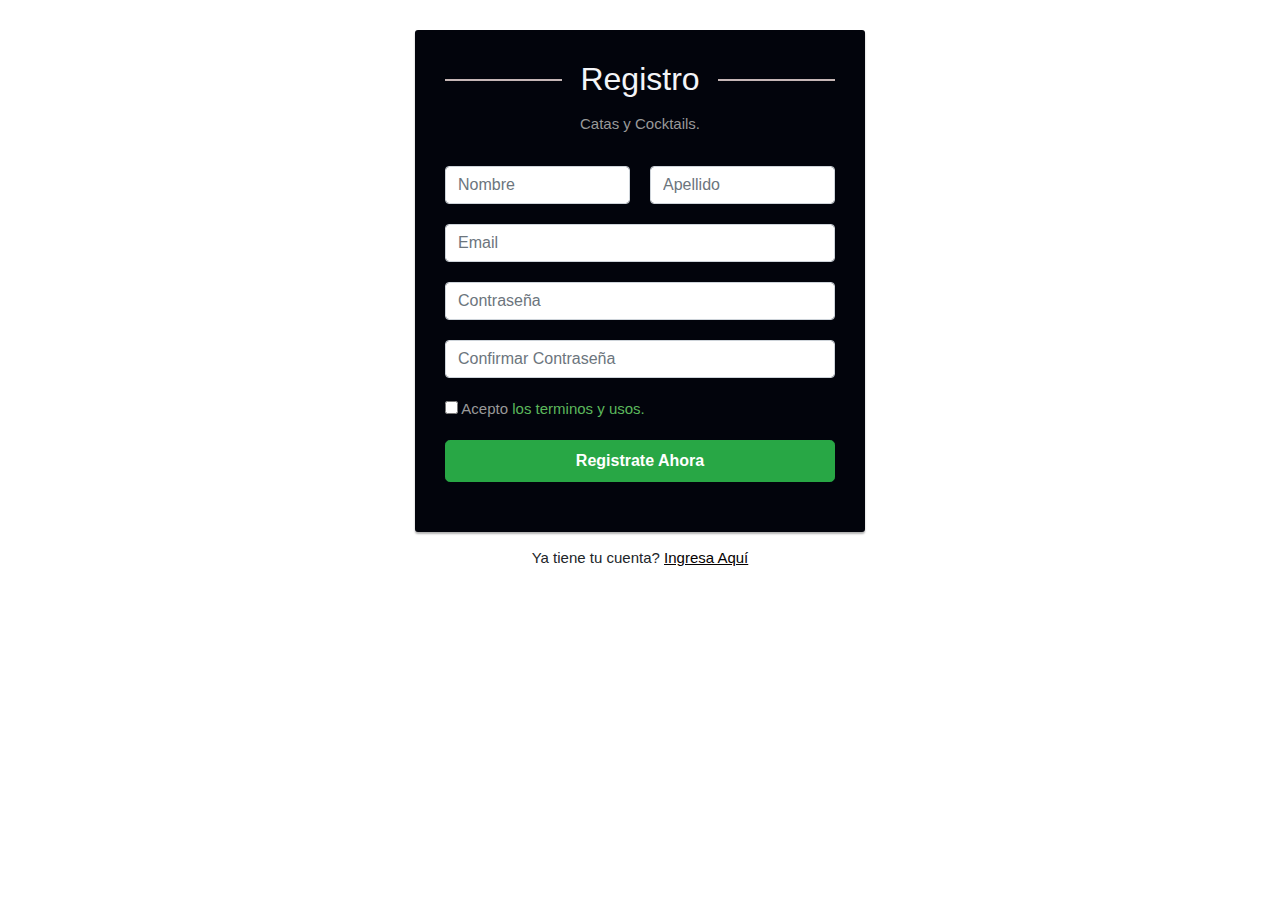
==== indexx.html @ 1f7248c1 "creacion de registro" ====
<!DOCTYPE html>
<html lang="en">
<head>
    <meta charset="UTF-8">
    <meta http-equiv="X-UA-Compatible" content="IE=edge">
    <meta name="viewport" content="width=device-width, initial-scale=1.0">
    <link rel="stylesheet" href="stylef.css">
    <title>Bootstrap Simple Registration Form</title>
    <link rel="stylesheet" href="https://stackpath.bootstrapcdn.com/bootstrap/4.5.0/css/bootstrap.min.css">
    <link rel="stylesheet" href="https://maxcdn.bootstrapcdn.com/font-awesome/4.7.0/css/font-awesome.min.css">
    <script src="https://code.jquery.com/jquery-3.5.1.min.js"></script>
    <script src="https://cdn.jsdelivr.net/npm/popper.js@1.16.0/dist/umd/popper.min.js"></script>
    <script src="https://stackpath.bootstrapcdn.com/bootstrap/4.5.0/js/bootstrap.min.js"></script>
    <title>Document</title>
</head>
<body>
    <div class="signup-form">
        <form action="/examples/actions/confirmation.php" method="post">
            <h2>Registro</h2>
            <p class="hint-text">Catas y Cocktails.</p>
            <div class="form-group">
                <div class="row">
                    <div class="col">
                        <input type="text" class="form-control" name="first_name" placeholder="Nombre" required="required">
                    </div>
                    <div class="col">
                        <input type="text" class="form-control" name="last_name" placeholder="Apellido" required="required">
                    </div>
                </div>
            </div>
            <div class="form-group">
                <input type="email" class="form-control" name="email" placeholder="Email" required="required">
            </div>
            <div class="form-group">
                <input type="password" class="form-control" name="password" placeholder="Contraseña" required="required">
            </div>
            <div class="form-group">
                <input type="password" class="form-control" name="confirm_password" placeholder="Confirmar Contraseña" required="required">
            </div>
            <div class="form-group">
                <label class="form-check-label">
                    <input type="checkbox" required="required"> Acepto
                    <a href="#">los terminos y usos.</a>
                    
                </label>
            </div>
            <div class="form-group">
                <button type="submit" class="btn btn-success btn-lg btn-block">Registrate Ahora</button>
            </div>
        </form>
        <div class="text-center">Ya tiene tu cuenta?
            <a href="#">Ingresa Aquí</a>
        </div>
    </div>
    
</body>
</html>
---- stylef.css ----
body {
    color: #fff;
    background: #05010d;
    font-family: 'Roboto', sans-serif;
}

.form-control {
    height: 40px;
    box-shadow: none;
    color: #969fa4;
}

.form-control:focus {
    border-color: #5cb85c;
}

.form-control,
.btn {
    border-radius: 3px;
}

.signup-form {
    width: 450px;
    margin: 0 auto;
    padding: 30px 0;
    font-size: 15px;
}

.signup-form h2 {
    color: #f4f5f8;
    margin: 0 0 15px;
    position: relative;
    text-align: center;
}

.signup-form h2:before,
.signup-form h2:after {
    content: "";
    height: 2px;
    width: 30%;
    background: #c5b6b6;
    position: absolute;
    top: 50%;
    z-index: 2;
}

.signup-form h2:before {
    left: 0;
}

.signup-form h2:after {
    right: 0;
}

.signup-form .hint-text {
    color: #999;
    margin-bottom: 30px;
    text-align: center;
}

.signup-form form {
    color: #999;
    border-radius: 3px;
    margin-bottom: 15px;
    background: #02040c;
    box-shadow: 0px 2px 2px rgba(0, 0, 0, 0.3);
    padding: 30px;
}

.signup-form .form-group {
    margin-bottom: 20px;
}

.signup-form input[type="checkbox"] {
    margin-top: 3px;
}

.signup-form .btn {
    font-size: 16px;
    font-weight: bold;
    min-width: 140px;
    outline: none !important;
}

.signup-form .row div:first-child {
    padding-right: 10px;
}

.signup-form .row div:last-child {
    padding-left: 10px;
}

.signup-form a {
    color: #fff;
    text-decoration: underline;
}

.signup-form a:hover {
    text-decoration: none;
}

.signup-form form a {
    color: #5cb85c;
    text-decoration: none;
}

.signup-form form a:hover {
    text-decoration: underline;
}
.text-center a{
    color: rgb(5, 1, 1);

}
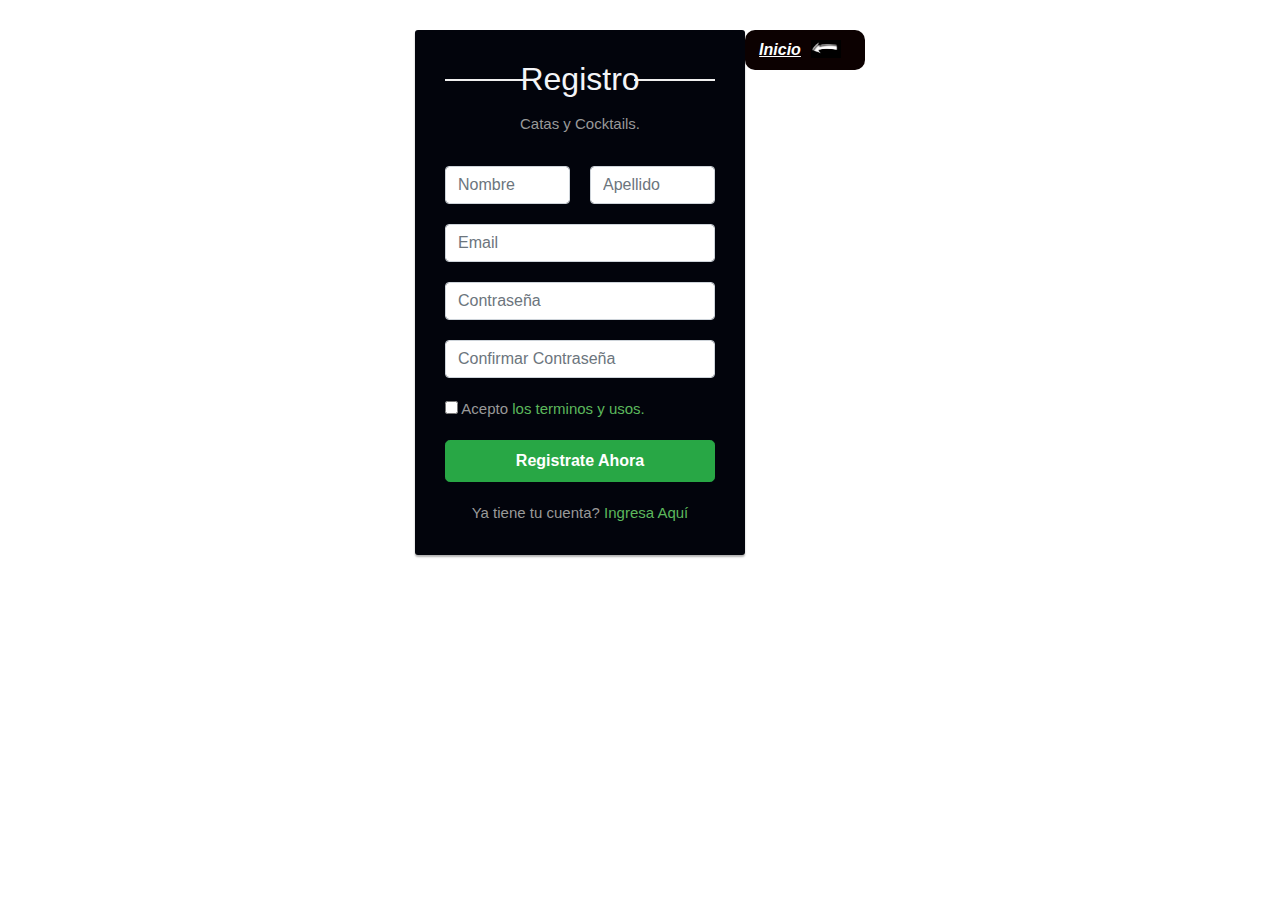
==== commit 21daf6d9: "cambio de boton inicio" ====
--- a/indexx.html
+++ b/indexx.html
@@ -47,11 +47,14 @@
             <div class="form-group">
                 <button type="submit" class="btn btn-success btn-lg btn-block">Registrate Ahora</button>
             </div>
+            <div class="text-center">Ya tiene tu cuenta?
+                <a href="#">Ingresa Aquí</a>
+            </div>
         </form>
-        <div class="text-center">Ya tiene tu cuenta?
-            <a href="#">Ingresa Aquí</a>
-        </div>
+        <div><a class="inicio" href="index.html"><strong>Inicio</strong><br><img src="flecha.png.png" width="30px"></a></div>
+       
     </div>
+    
     
 </body>
 </html>--- a/stylef.css
+++ b/stylef.css
@@ -7,11 +7,11 @@
 .form-control {
     height: 40px;
     box-shadow: none;
-    color: #969fa4;
+    color: #efefef;
 }
 
 .form-control:focus {
-    border-color: #5cb85c;
+    border-color: #efefef;
 }
 
 .form-control,
@@ -20,10 +20,12 @@
 }
 
 .signup-form {
+    display: flex;
     width: 450px;
     margin: 0 auto;
     padding: 30px 0;
     font-size: 15px;
+    
 }
 
 .signup-form h2 {
@@ -38,7 +40,7 @@
     content: "";
     height: 2px;
     width: 30%;
-    background: #c5b6b6;
+    background: #efefef;
     position: absolute;
     top: 50%;
     z-index: 2;
@@ -111,3 +113,21 @@
     color: rgb(5, 1, 1);
 
 }
+.inicio{
+    display: flex;
+    border-radius: 10px;
+    background: rgb(12, 1, 1);
+    width: 120px;
+    height: 40px;
+    justify-content: center;
+    padding: 8px 5px;
+    font-size: medium;
+    color: #f1ebeb;
+    text-decoration: none;
+    font-style:italic;
+  }
+  img{
+    background: white;
+    margin: 2px 10px;
+    height: 18px;
+  }
